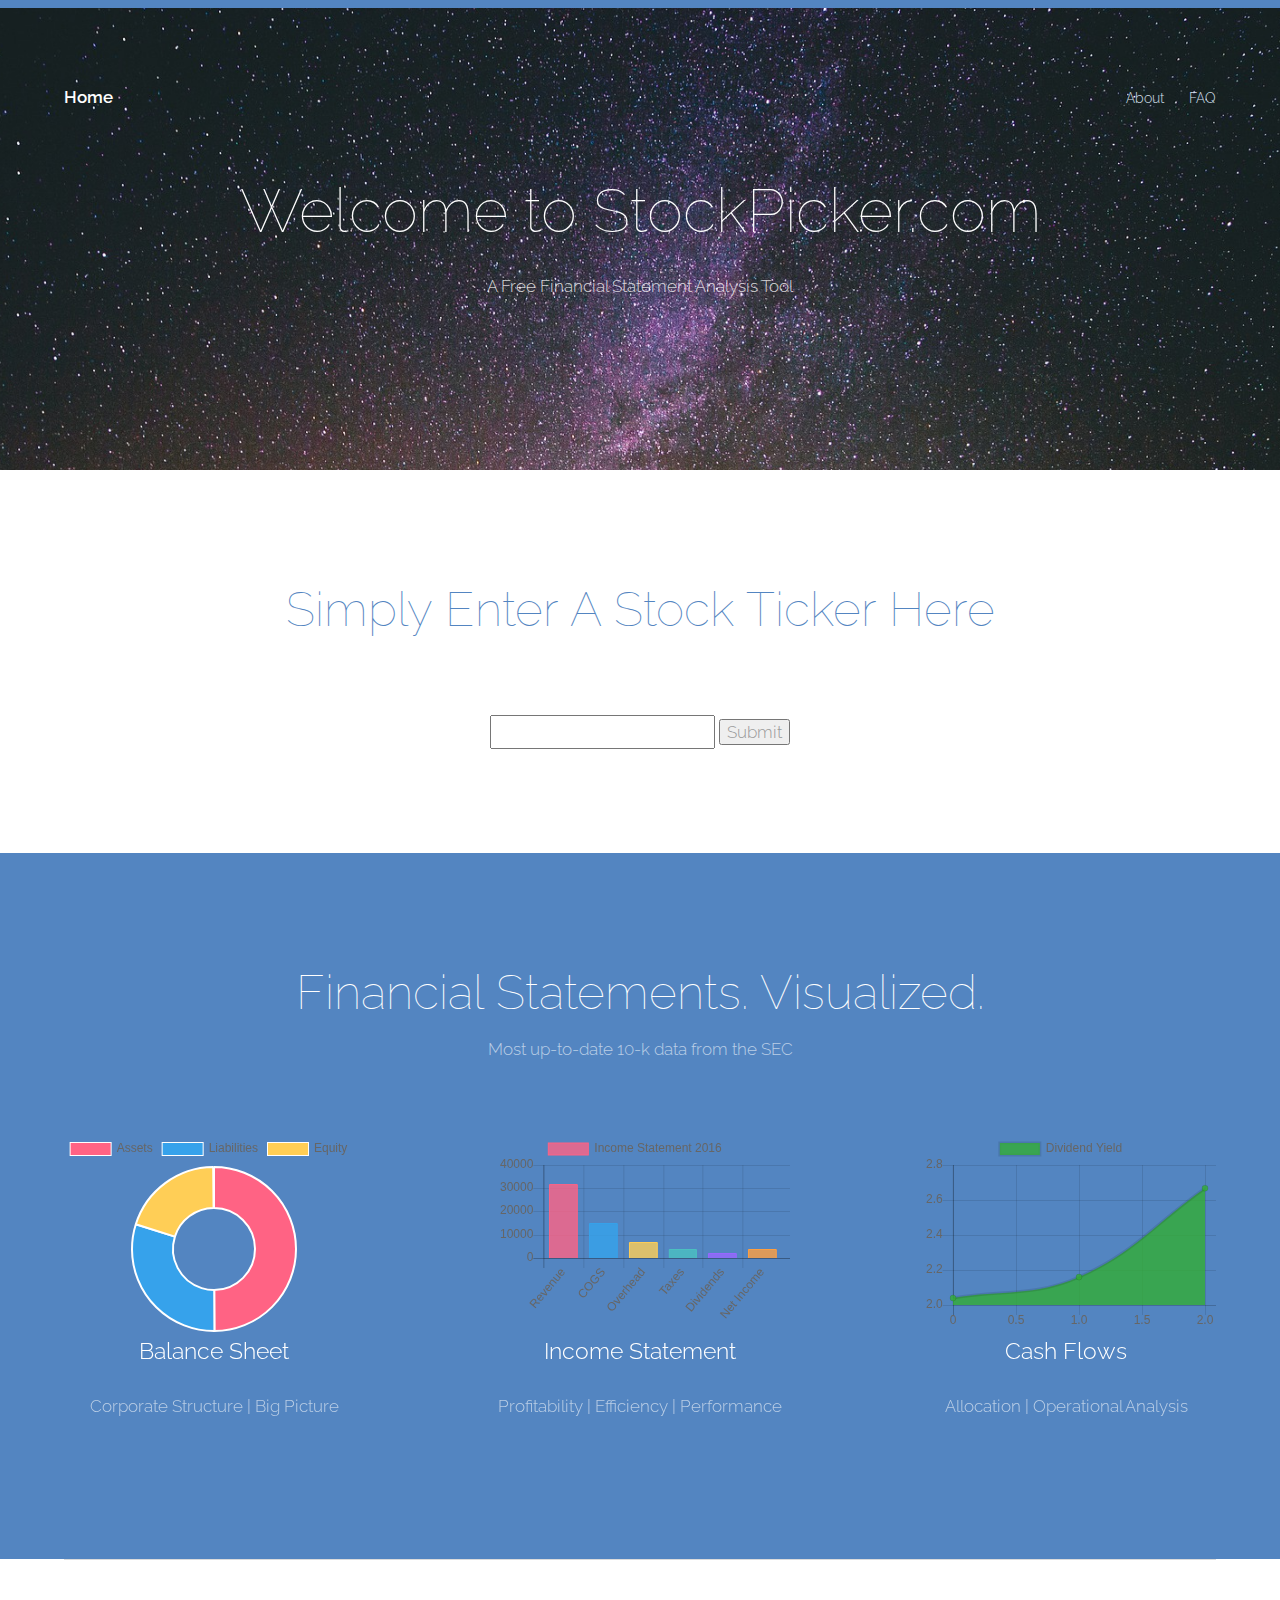
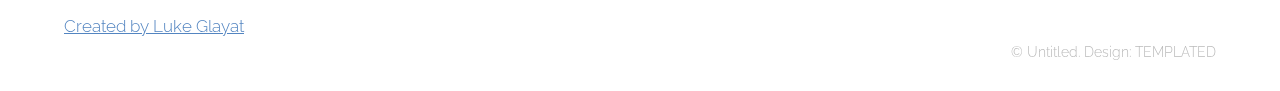
==== index.html @ b692338b "First Upload" ====
<!DOCTYPE HTML>
<!--
	Theory by TEMPLATED
	templated.co @templatedco
	Released for free under the Creative Commons Attribution 3.0 license (templated.co/license)
-->
<html>
	<head>
		<title>Homepage</title>
		<meta charset="utf-8" />
		<meta name="viewport" content="width=device-width, initial-scale=1" />
		<link rel="stylesheet" href="assets/css/main.css" />
	</head>
	<body>
		<!-- Header -->
			<header id="header">
				<div class="inner">
					<a href="index.html" class="logo">Home</a>
					<nav id="nav">
						<a href="generic.html">About</a>
						<a href="elements.html">FAQ</a>
					</nav>
					<a href="#navPanel" class="navPanelToggle"><span class="fa fa-bars"></span></a>
				</div>
			</header>

		<!-- Banner -->
			<section id="banner">
				<h1>Welcome to StockPicker.com</h1>
				<p>A Free Financial Statement Analysis Tool</p>
			</section>

		<!-- One -->
			<section id="one" class="wrapper">
				<div class="inner">
					<header> 
						<h2  align="center"> Simply Enter A Stock Ticker Here</h2>
					</header>
				
					<div id="wrapper1" style="text-align: center;style="display: inline-block">    	
						<form  id="form" onsubmit="return false;">
							<input type="text" id="userInput" />
							<input  type="submit" onclick="othername();" />
						</form>
					</div>
				
				</div>
			</section>

		<!-- Two -->
			<section id="two" class="wrapper style1 special">
				<div class="inner">
					<header>
						<h2>Financial Statements. Visualized.</h2>
						<p>Most up-to-date 10-k data from the SEC</p>
					</header>
					
					<div class="flex flex-4">
					
						<div class="Chart1">
							<canvas id="myChart1" width="300" height="200"></canvas>
							<h3>Balance Sheet</h3>
							<p>Corporate Structure | Big Picture</p>
						</div>
						
						<div class="Chart2">
							<canvas id="myChart2" width="300" height="200"></canvas>
							<h3>Income Statement</h3>
							<p>Profitability | Efficiency | Performance</p>
						</div>
						
						<div class="Chart3">
							<canvas id="myChart3" width="300" height="200"></canvas>
							<h3>Cash Flows</h3>
							<p>Allocation | Operational Analysis</p>
						</div>
						
					</div>
					
				</div>
			</section>
			
		<!-- Footer -->
			<footer id="footer">
				<div class="inner">
				<a> Created by Luke Glayat <a/>
					<div class="flex">
						<div class="copyright">
							&copy; Untitled. Design: <a href="https://templated.co">TEMPLATED</a>
						</div>
					</div>
				</div>
			</footer>
			
		<!-- Scripts -->
			<script src="assets/js/Chart.min.js"></script>
			<script src="assets/js/jquery.min.js"></script>
			<script src="assets/js/skel.min.js"></script>
			<script src="assets/js/util.js"></script>
			<script src="assets/js/main.js"></script>

	</body>
</html>
---- assets/css/main.css ----
@charset "UTF-8";
@import url(font-awesome.min.css);
@import "https://fonts.googleapis.com/css?family=Raleway:100,300,600";

/*
	Theory by TEMPLATED
	templated.co @templatedco
	Released for free under the Creative Commons Attribution 3.0 license (templated.co/license)
*/

/* Reset */

	html, body, div, span, applet, object, iframe, h1, h2, h3, h4, h5, h6, p, blockquote, pre, a, abbr, acronym, address, big, cite, code, del, dfn, em, img, ins, kbd, q, s, samp, small, strike, strong, sub, sup, tt, var, b, u, i, center, dl, dt, dd, ol, ul, li, fieldset, form, label, legend, table, caption, tbody, tfoot, thead, tr, th, td, article, aside, canvas, details, embed, figure, figcaption, footer, header, hgroup, menu, nav, output, ruby, section, summary, time, mark, audio, video {
		margin: 0;
		padding: 0;
		border: 0;
		font-size: 100%;
		font: inherit;
		vertical-align: baseline;
	}

	article, aside, details, figcaption, figure, footer, header, hgroup, menu, nav, section {
		display: block;
	}

	body {
		line-height: 1;
	}

	ol, ul {
		list-style: none;
	}

	blockquote, q {
		quotes: none;
	}

	blockquote:before, blockquote:after, q:before, q:after {
		content: '';
		content: none;
	}

	table {
		border-collapse: collapse;
		border-spacing: 0;
	}

	body {
		-webkit-text-size-adjust: none;
	}

/* Box Model */

	*, *:before, *:after {
		-moz-box-sizing: border-box;
		-webkit-box-sizing: border-box;
		box-sizing: border-box;
	}

	
/* Basic */

	@-ms-viewport {
		width: device-width;
	}

	body {
		-ms-overflow-style: scrollbar;
	}

	@media screen and (max-width: 480px) {

		html, body {
			min-width: 320px;
		}
	}

	body {
		background: #fff;
	}

		body.is-loading *, body.is-loading *:before, body.is-loading *:after {
			-moz-animation: none !important;
			-webkit-animation: none !important;
			-ms-animation: none !important;
			animation: none !important;
			-moz-transition: none !important;
			-webkit-transition: none !important;
			-ms-transition: none !important;
			transition: none !important;
		}

/* Type */

	body, input, select, textarea {
		color: #9a9a9a;
		font-family: "Raleway", Arial, Helvetica, sans-serif;
		font-size: 13pt;
		font-weight: 300;
		line-height: 1.65;
	}



	a {
		color: #5385c1;
		text-decoration: underline;
	}

		a:hover {
			text-decoration: none;
		}

	strong, b {
		color: #555;
		font-weight: 600;
	}

	em, i {
		font-style: italic;
	}

	p {
		margin: 0 0 2em 0;
	}

	h1, h2, h3, h4, h5, h6 {
		color: #5385c1;
		font-weight: 300;
		line-height: 1.5;
		margin: 0 0 1em 0;
	}

		h1 a, h2 a, h3 a, h4 a, h5 a, h6 a {
			color: inherit;
			text-decoration: none;
		}

	h2 {
		font-size: 1.75em;
		font-weight: 100;
	}

	h3 {
		font-size: 1.35em;
	}

	h4 {
		font-size: 1.1em;
	}

	h5 {
		font-size: 0.9em;
	}

	h6 {
		font-size: 0.7em;
	}

	sub {
		font-size: 0.8em;
		position: relative;
		top: 0.5em;
	}

	sup {
		font-size: 0.8em;
		position: relative;
		top: -0.5em;
	}

	blockquote {
		border-left: solid 4px #dbdbdb;
		font-style: italic;
		margin: 0 0 2em 0;
		padding: 0.5em 0 0.5em 2em;
	}

	code {
		background: rgba(144, 144, 144, 0.075);
		border-radius: 0;
		border: solid 1px #dbdbdb;
		font-family: "Courier New", monospace;
		font-size: 0.9em;
		margin: 0 0.25em;
		padding: 0.25em 0.65em;
	}

	pre {
		-webkit-overflow-scrolling: touch;
		font-family: "Courier New", monospace;
		font-size: 0.9em;
		margin: 0 0 2em 0;
	}

		pre code {
			display: block;
			line-height: 1.75;
			padding: 1em 1.5em;
			overflow-x: auto;
		}

	hr {
		border: 0;
		border-bottom: solid 1px #dbdbdb;
		margin: 2em 0;
	}

		hr.major {
			margin: 3em 0;
		}

	.align-left {
		text-align: left;
	}

	.align-center {
		text-align: center;
	}

	.align-right {
		text-align: right;
	}

	.inner {
		max-width: 75em;
		margin: 0 auto;
	}
		@media screen and (max-width: 1280px) {
			.inner {
				max-width: 90%;
			}
		}


/* Section/Article */

	section.special, article.special {
		text-align: center;
	}
		section.special article, article.special article {
			text-align: left;
		}
	section.wrapper, article.wrapper {
		padding: 6em 0;
	}
		section.wrapper header, article.wrapper header {
			margin-bottom: 4em;
		}
			section.wrapper header h2, article.wrapper header h2 {
				font-size: 2.75em;
				margin: 0 0 .5em 0;
			}
			section.wrapper header p, article.wrapper header p {
				font-size: 1em;
			}
		section.wrapper article header, article.wrapper article header {
			margin: 0;
		}
		section.wrapper.style1, article.wrapper.style1 {
			background: #5385c1;
			color: #bacee6;
		}
			section.wrapper.style1 header h2, article.wrapper.style1 header h2 {
				color: #fff;
			}
			section.wrapper.style1 header p, article.wrapper.style1 header p {
				color: #bacee6;
			}
			section.wrapper.style1 h3, article.wrapper.style1 h3 {
				color: #FFF;
			}
		@media screen and (max-width: 980px) {
			section.wrapper, article.wrapper {
				padding: 2em 0;
			}
		}
	
	header p {
		color: #bbb;
		position: relative;
		margin: 0 0 1.5em 0;
	}

	header h2 + p {
		font-size: 1.25em;
		margin-top: -1em;
	}

	header h3 + p {
		font-size: 1.1em;
		margin-top: -0.8em;
	}

	header h4 + p,
	header h5 + p,
	header h6 + p {
		font-size: 0.9em;
		margin-top: -0.6em;
	}

/* Flex */

	.flex {
		display: -ms-flexbox;
		-ms-flex-wrap: wrap;
		-ms-flex-pack: justify;
		display: -moz-flex;
		display: -webkit-flex;
		display: -ms-flex;
		display: flex;
		-moz-flex-wrap: wrap;
		-webkit-flex-wrap: wrap;
		-ms-flex-wrap: wrap;
		flex-wrap: wrap;
		-moz-justify-content: space-between;
		-webkit-justify-content: space-between;
		-ms-justify-content: space-between;
		justify-content: space-between;
	}
		.flex.flex-4 .box {
			width: 21%;
		}



/* Image */

	.image {
		border-radius: 0;
		border: 0;
		display: inline-block;
		position: relative;
	}
		.image img {
			border-radius: 0;
			display: block;
		}
		.image.left, .image.right {
			max-width: 40%;
		}
			.image.left img, .image.right img {
				width: 100%;
			}
		.image.round img {
			border-radius: 100%;
		}
		.image.left {
			float: left;
			padding: 0 1.5em 1em 0;
			top: 0.25em;
		}
		.image.right {
			float: right;
			padding: 0 0 1em 1.5em;
			top: 0.25em;
		}
		.image.fit {
			display: block;
			margin: 0 0 2em 0;
			width: 100%;
		}
			.image.fit img {
				width: 100%;
			}
		.image.main {
			display: block;
			margin: 0 0 3em 0;
			width: 100%;
		}
			.image.main img {
				width: 100%;
			}

/* List */
	ol {
		list-style: decimal;
		margin: 0 0 2em 0;
		padding-left: 1.25em;
	}
		ol li {
			padding-left: 0.25em;
		}
	ul {
		list-style: disc;
		margin: 0 0 2em 0;
		padding-left: 1em;
	}
		ul li {
			padding-left: 0.5em;
		}
		ul.alt {
			list-style: none;
			padding-left: 0;
		}
			ul.alt li {
				border-top: solid 1px #dbdbdb;
				padding: 0.5em 0;
			}
				ul.alt li:first-child {
					border-top: 0;
					padding-top: 0;
				}
		ul.icons {
			cursor: default;
			list-style: none;
			padding-left: 0;
		}
			ul.icons li {
				display: inline-block;
				padding: 0 1em 0 0;
			}
				ul.icons li:last-child {
					padding-right: 0;
				}

				ul.icons li .icon:before {
					font-size: 2em;
				}
		ul.actions {
			cursor: default;
			list-style: none;
			padding-left: 0;
		}
			ul.actions li {
				display: inline-block;
				padding: 0 1em 0 0;
				vertical-align: middle;
			}
				ul.actions li:last-child {
					padding-right: 0;
				}
			ul.actions.small li {
				padding: 0 0.5em 0 0;
			}
			ul.actions.vertical li {
				display: block;
				padding: 1em 0 0 0;
			}
				ul.actions.vertical li:first-child {
					padding-top: 0;
				}
				ul.actions.vertical li > * {
					margin-bottom: 0;
				}
			ul.actions.vertical.small li {
				padding: 0.5em 0 0 0;
			}
				ul.actions.vertical.small li:first-child {
					padding-top: 0;
				}
			ul.actions.fit {
				display: table;
				margin-left: -1em;
				padding: 0;
				table-layout: fixed;
				width: calc(100% + 1em);
			}
				ul.actions.fit li {
					display: table-cell;
					padding: 0 0 0 1em;
				}
					ul.actions.fit li > * {
						margin-bottom: 0;
					}
				ul.actions.fit.small {
					margin-left: -0.5em;
					width: calc(100% + 0.5em);
				}
					ul.actions.fit.small li {
						padding: 0 0 0 0.5em;
					}
	dl {
		margin: 0 0 2em 0;
	}
		dl dt {
			display: block;
			font-weight: 600;
			margin: 0 0 1em 0;
		}
		dl dd {
			margin-left: 2em;
		}

/* Table */
	.table-wrapper {
		-webkit-overflow-scrolling: touch;
		overflow-x: auto;
	}

/* Header */
	.subpage {
		padding-top: 44px;
	}
		.subpage #header {
			background: #5385c1;
			top: 0;
			height: 44px;
			line-height: 44px;
			position: fixed;
		}
	#header {
		color: #d4e0ef;
		cursor: default;
		height: 3.25em;
		left: 0;
		line-height: 3.25em;
		position: absolute;
		text-align: right;
		top: 4em;
		width: 100%;
		z-index: 10001;
	}
		#header .inner {
			margin: 0 auto;
			position: relative;
		}
		#header .logo {
			color: #ffffff;
			display: inline-block;
			font-weight: 600;
			height: inherit;
			left: 0;
			line-height: inherit;
			margin: 0;
			padding: 0;
			position: absolute;
			top: 0;
			font-size: 1em;
		}
		#header a {
			-moz-transition: color 0.2s ease-in-out;
			-webkit-transition: color 0.2s ease-in-out;
			-ms-transition: color 0.2s ease-in-out;
			transition: color 0.2s ease-in-out;
			display: inline-block;
			padding: 0 0.75em;
			color: inherit;
			text-decoration: none;
			font-size: .8em;
		}
			#header a:hover {
				color: #ffffff;
			}
			#header a:last-child {
				padding-right: 0;
			}
			#header a.navPanelToggle {
				display: none;
				text-decoration: none;
				height: 4em;
				width: 4em;
				z-index: 10003;
			}
				#header a.navPanelToggle .fa {
					font-size: 1.25em;
				}
				@media screen and (max-width: 980px) {
					#header a.navPanelToggle {
						display: inline-block;
					}
				}
			@media screen and (max-width: 736px) {
				#header a {
					padding: 0 0.5em;
				}
			}


/* NavPanel */
	@media screen and (max-width: 980px) {
		#nav {
			display: none;
		}
	}
	#navPanel {
		-moz-transform: translatex(20em);
		-webkit-transform: translatex(20em);
		-ms-transform: translatex(20em);
		transform: translatex(20em);
		-moz-transition: -moz-transform 0.2s ease-in-out, visibility 0.2s ease-in-out;
		-webkit-transition: -webkit-transform 0.2s ease-in-out, visibility 0.2s ease-in-out;
		-ms-transition: -ms-transform 0.2s ease-in-out, visibility 0.2s ease-in-out;
		transition: transform 0.2s ease-in-out, visibility 0.2s ease-in-out;
		-webkit-overflow-scrolling: touch;
		visibility: hidden;
		overflow-y: auto;
		position: fixed;
		right: 0;
		top: 0;
		background: #5385c1;
		color: #d4e0ef;
		height: 100%;
		max-width: 80%;
		width: 20em;
		padding: 0.5em 1.25em;
		z-index: 10003;
	}
		#navPanel.visible {
			-moz-transform: translatex(0);
			-webkit-transform: translatex(0);
			-ms-transform: translatex(0);
			transform: translatex(0);
			box-shadow: 0 0 1.5em 0 rgba(0, 0, 0, 0.2);
			visibility: visible;
		}
		#navPanel a:not(.close) {
			border-top: solid 1px rgba(255, 255, 255, 0.25);
			color: #d4e0ef;
			font-weight: 600;
			display: block;
			padding: 0.75em 0;
			text-decoration: none;
			font-weight: 300;
		}
			#navPanel a:not(.close):first-child {
				border: none;
			}
		#navPanel .close {
			text-decoration: none;
			-moz-transition: color 0.2s ease-in-out;
			-webkit-transition: color 0.2s ease-in-out;
			-ms-transition: color 0.2s ease-in-out;
			transition: color 0.2s ease-in-out;
			-webkit-tap-highlight-color: transparent;
			border: 0;
			color: #d4e0ef;
			cursor: pointer;
			display: block;
			height: 4em;
			padding-right: 1.25em;
			position: absolute;
			right: 0;
			text-align: right;
			top: 0;
			vertical-align: middle;
			width: 5em;
		}
			#navPanel .close:before {
				-moz-osx-font-smoothing: grayscale;
				-webkit-font-smoothing: antialiased;
				font-family: FontAwesome;
				font-style: normal;
				font-weight: normal;
				text-transform: none !important;
				content: '\f00d';
				width: 3em;
				height: 3em;
				line-height: 3em;
				display: block;
				position: absolute;
				right: 0;
				top: 0;
				text-align: center;
			}
			#navPanel .close:hover {
				color: inherit;
			}
/* Top Banner */
	#banner {
		padding: 12em 0 10em 0;
		background-image: url('../../images/banner.jpg');
		background-size: cover;
		background-position: top;
		background-attachment: fixed;
		background-repeat: no-repeat;
		text-align: center;
		border-top: 0.5em solid #5385c1;
	}
		#banner h1 {
			font-size: 3.5em;
			font-weight: 100;
			color: #fff;
			line-height: 1em;
			margin: 0 0 0.5em 0;
			padding: 0;
		}
		#banner p {
			font-size: 1em;
			color: rgba(255, 255, 255, 0.8);
			margin-bottom: 1.75em;
		}
		@media only screen and (min-device-width: 768px) and (max-device-width: 1024px) and (orientation: landscape) {
			#banner {
				background-attachment: scroll;
			}
		}
		@media screen and (max-width: 1280px) {
			#banner {
				padding: 10em 2em 8em 2em;
			}
		}

		@media screen and (max-width: 980px) {
			#banner {
				background-attachment: scroll;
			}
		}

/* Footer */
	#footer .inner {
		border-top: 1px solid #dbdbdb;
		padding-top: 3em;
	}
	#footer .copyright {
		color: #bbb;
		font-size: 0.8em;
		margin: 0 0 2em 0;
		padding: 0;
	}
		#footer .copyright a {
			color: #bbb;
			text-decoration: none;
		}
			#footer .copyright a:hover {
				color: #bbb;
				text-decoration: underline;
			}

	#footer ul.icons li .icon {
		font-size: 0.58em;
	}

	@media screen and (max-width: 736px) {
		#footer .inner {
			padding-top: 2em;
		}
		#footer .copyright {
			-ms-flex-order: 2;
			-moz-order: 2;
			-webkit-order: 2;
			-ms-order: 2;
			order: 2;
		}
		#footer ul {
			-ms-flex-order: 1;
			-moz-order: 1;
			-webkit-order: 1;
			-ms-order: 1;
			order: 1;
		}
		#footer .flex {
			-moz-flex-direction: column;
			-webkit-flex-direction: column;
			-ms-flex-direction: column;
			flex-direction: column;
			text-align: center;
		}
	}
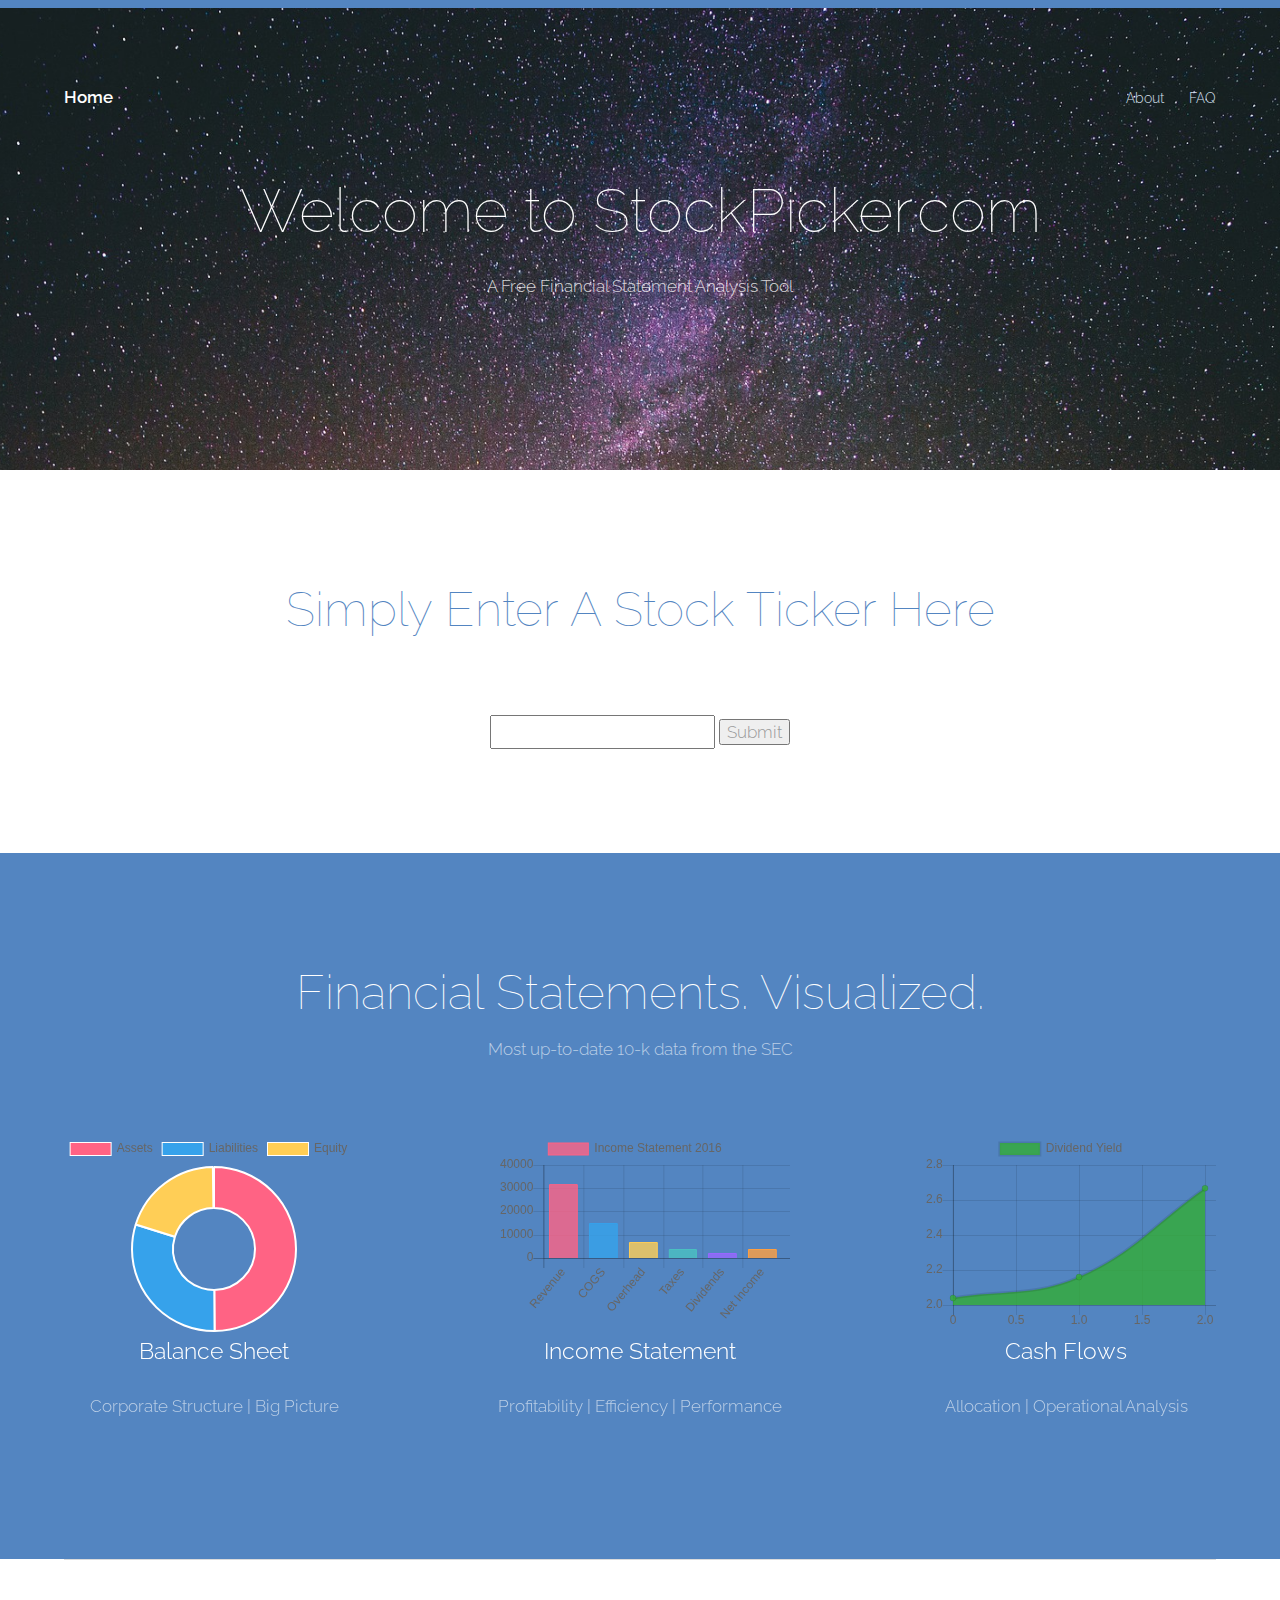
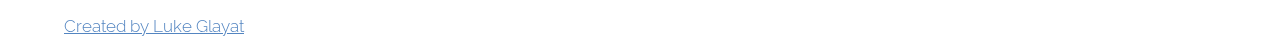
==== commit e9a0567c: "Update index.html" ====
--- a/index.html
+++ b/index.html
@@ -40,7 +40,7 @@
 					<div id="wrapper1" style="text-align: center;style="display: inline-block">    	
 						<form  id="form" onsubmit="return false;">
 							<input type="text" id="userInput" />
-							<input  type="submit" onclick="othername();" />
+							<input  type="submit" onclick="search();" />
 						</form>
 					</div>
 				
@@ -85,19 +85,19 @@
 				<div class="inner">
 				<a> Created by Luke Glayat <a/>
 					<div class="flex">
-						<div class="copyright">
-							&copy; Untitled. Design: <a href="https://templated.co">TEMPLATED</a>
-						</div>
+						
 					</div>
 				</div>
 			</footer>
 			
 		<!-- Scripts -->
+			<script src="assets/js/angular.min.js"></script>
 			<script src="assets/js/Chart.min.js"></script>
 			<script src="assets/js/jquery.min.js"></script>
 			<script src="assets/js/skel.min.js"></script>
 			<script src="assets/js/util.js"></script>
 			<script src="assets/js/main.js"></script>
 
+
 	</body>
-</html>+</html>
--- a/assets/css/main.css
+++ b/assets/css/main.css
@@ -2,11 +2,6 @@
 @import url(font-awesome.min.css);
 @import "https://fonts.googleapis.com/css?family=Raleway:100,300,600";
 
-/*
-	Theory by TEMPLATED
-	templated.co @templatedco
-	Released for free under the Creative Commons Attribution 3.0 license (templated.co/license)
-*/
 
 /* Reset */
 
@@ -746,4 +741,4 @@
 			flex-direction: column;
 			text-align: center;
 		}
-	}+	}
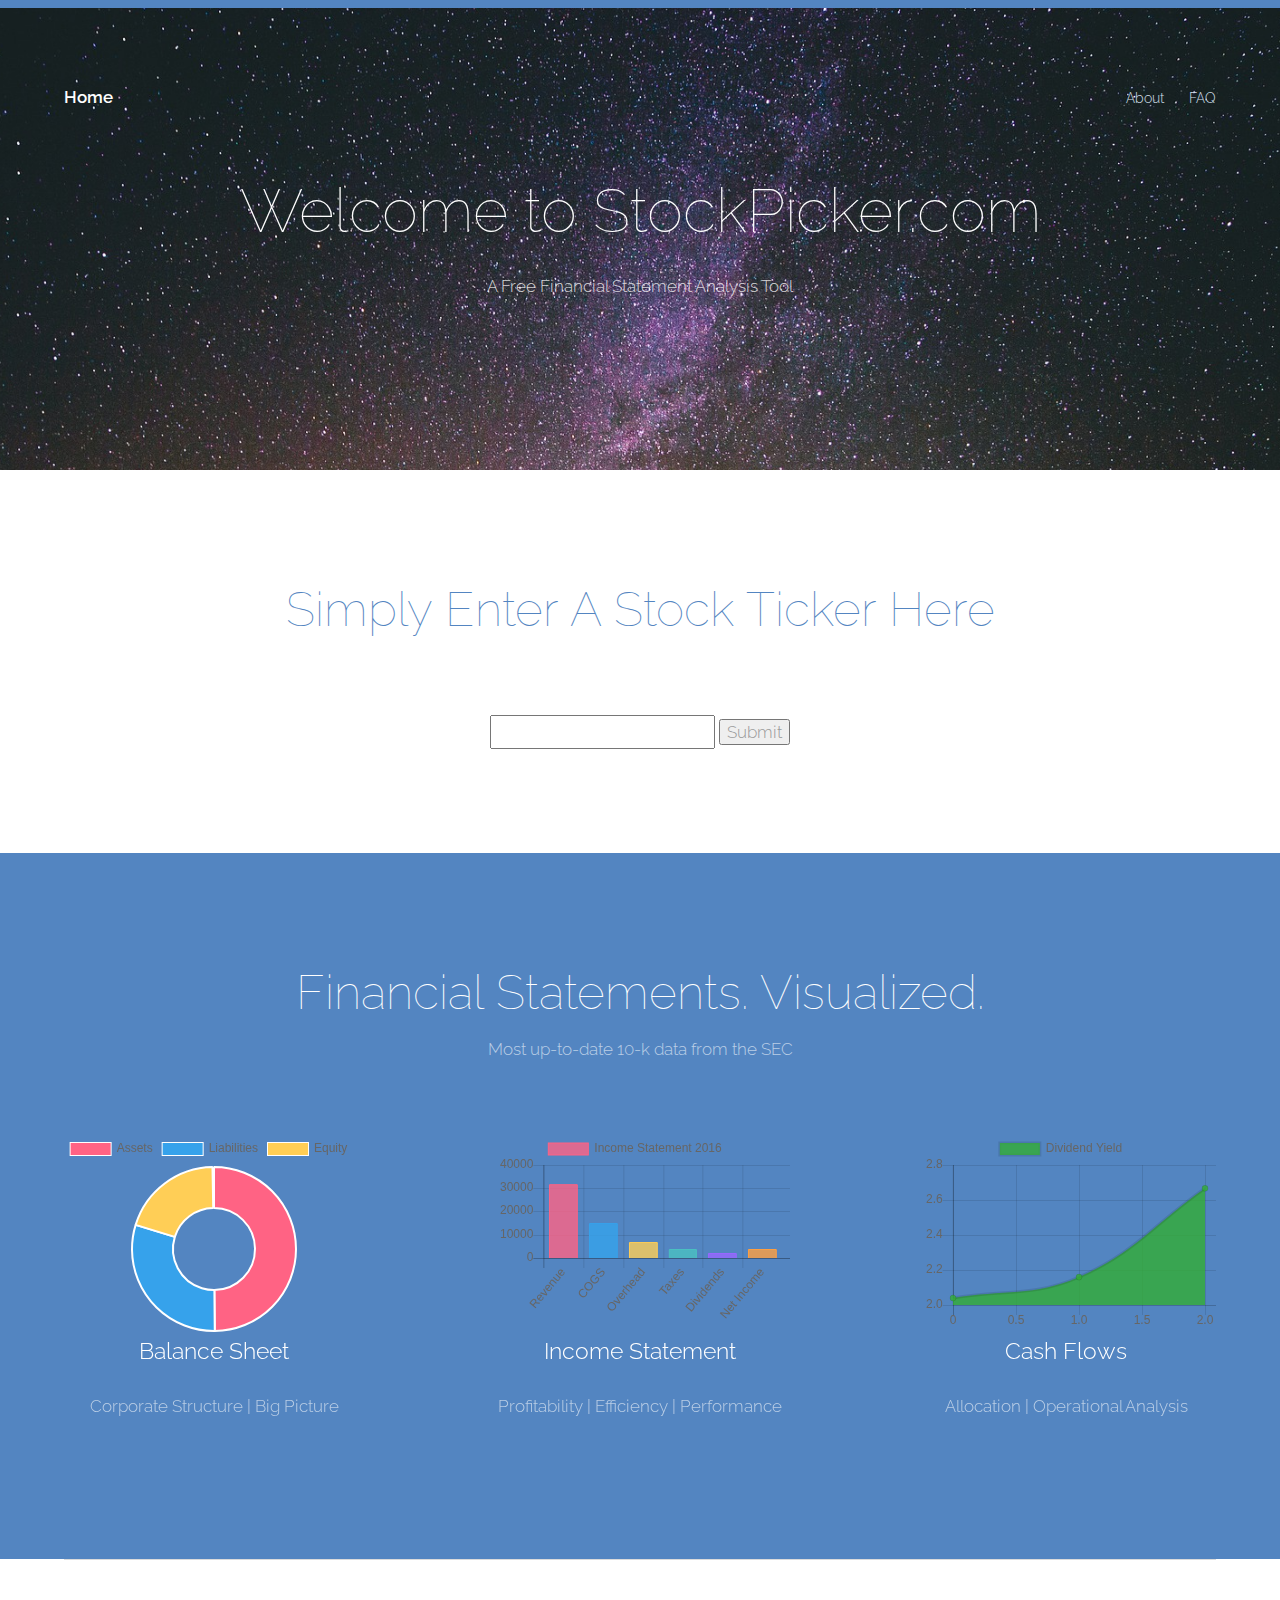
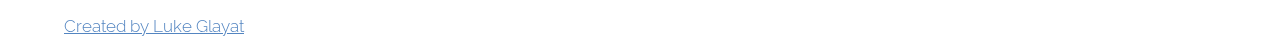
==== commit 76a76316: "Update index.html" ====
--- a/index.html
+++ b/index.html
@@ -1,9 +1,5 @@
 <!DOCTYPE HTML>
-<!--
-	Theory by TEMPLATED
-	templated.co @templatedco
-	Released for free under the Creative Commons Attribution 3.0 license (templated.co/license)
--->
+
 <html>
 	<head>
 		<title>Homepage</title>
